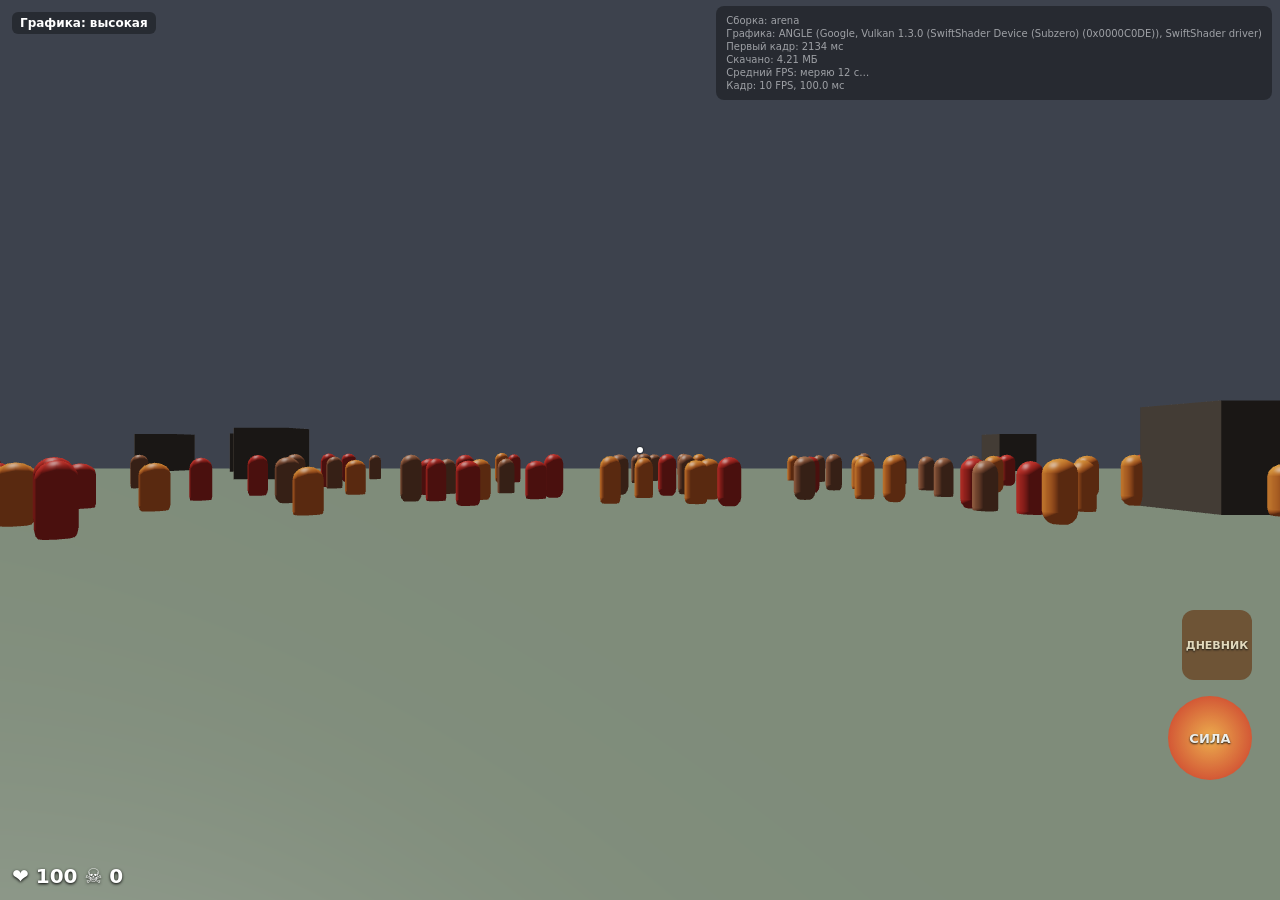
==== arena/index.html @ 516313f3 "build 11272225" ====
<!doctype html>
<html lang="ru">
<head>
<meta charset="utf-8">
<meta name="robots" content="noindex,nofollow">
<meta name="viewport" content="width=device-width,initial-scale=1,maximum-scale=1,user-scalable=no">
<title>GEngine · arena</title>
<link rel="stylesheet" href="../harness.css?b=11272225">
<script src="arena-ui.js?b=11272225"></script><script src="journal.js?b=11272225"></script><script src="course-ui.js?b=11272225"></script>
</head>
<body data-variant="arena">
<canvas id="bevy" tabindex="0"></canvas>
<div id="splash"><div class="logo">GEngine</div><div class="bar"><div></div></div></div>
<div id="panel"><div class="rows"></div><button id="copy">Скопировать результат</button></div>
<div id="error" class="hidden"><div class="msg"></div><button id="restart">Перезапустить</button></div>
<script type="module">
  import { fetchWithProgress } from "../harness.js?b=11272225";
  import init from "./arena.js?b=11272225";
  // Сборка Bevy после старта бросает исключение-«выход из цикла» winit — это норма.
  init({ module_or_path: fetchWithProgress("./arena_bg.wasm?b=11272225") }).catch((e) => {
    if (!String(e).includes("Using exceptions for control flow")) throw e;
  });
</script>
</body>
</html>
---- harness.css ----
html, body { margin: 0; height: 100%; background: #1e2128; color: #eee; font: 14px system-ui, sans-serif; overflow: hidden; }
canvas { display: block; width: 100%; height: 100%; outline: none; touch-action: none; }
#splash { position: fixed; inset: 0; display: flex; flex-direction: column; align-items: center; justify-content: center; gap: 16px; background: #1e2128; transition: opacity .3s; }
#splash.hidden { opacity: 0; pointer-events: none; }
#splash .logo { font-size: 28px; font-weight: 700; letter-spacing: .04em; }
#splash .bar { width: 220px; height: 6px; background: #333a46; border-radius: 3px; overflow: hidden; }
#splash .bar > div { width: 0; height: 100%; background: #6fa8ff; transition: width .15s; }
#panel { position: fixed; right: 8px; bottom: 8px; max-width: 70vw; padding: 8px 10px; background: rgba(0,0,0,.65); border-radius: 8px; font-size: 12px; line-height: 1.5; }
#panel.done { outline: 2px solid #5fcf7a; }
#panel button, #error button { margin-top: 6px; padding: 6px 10px; border: 0; border-radius: 6px; background: #6fa8ff; color: #111; font-weight: 600; }
#error { position: fixed; inset: 0; display: flex; flex-direction: column; align-items: center; justify-content: center; gap: 12px; padding: 24px; background: rgba(20,10,10,.92); text-align: center; }
#error.hidden { display: none; }
#error .msg { max-width: 640px; font-family: monospace; white-space: pre-wrap; }
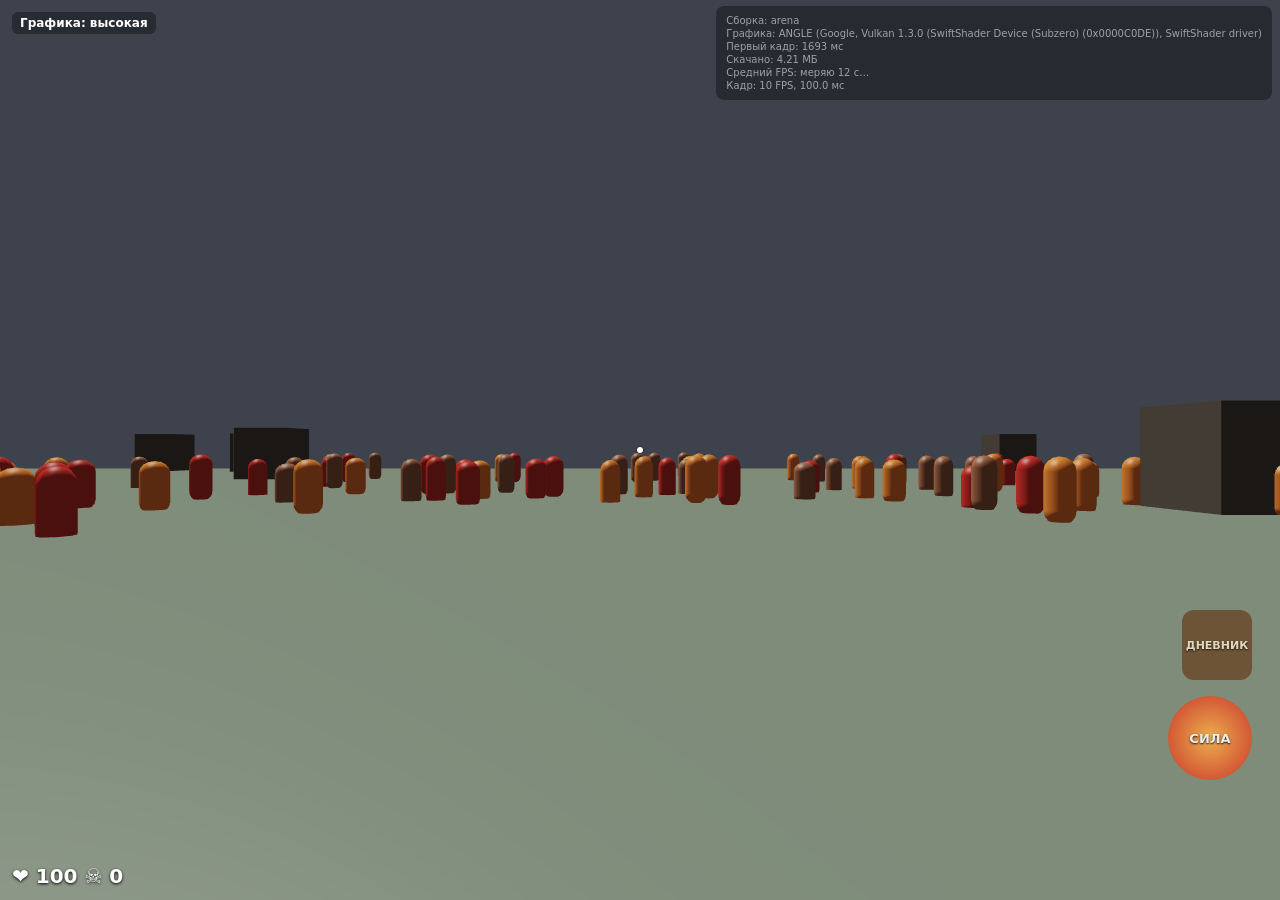
==== commit 5b9b5c68: "build 11272305" ====
--- a/arena/index.html
+++ b/arena/index.html
@@ -5,8 +5,8 @@
 <meta name="robots" content="noindex,nofollow">
 <meta name="viewport" content="width=device-width,initial-scale=1,maximum-scale=1,user-scalable=no">
 <title>GEngine · arena</title>
-<link rel="stylesheet" href="../harness.css?b=11272225">
-<script src="arena-ui.js?b=11272225"></script><script src="journal.js?b=11272225"></script><script src="course-ui.js?b=11272225"></script>
+<link rel="stylesheet" href="../harness.css?b=11272305">
+<script src="arena-ui.js?b=11272305"></script><script src="journal.js?b=11272305"></script><script src="course-ui.js?b=11272305"></script>
 </head>
 <body data-variant="arena">
 <canvas id="bevy" tabindex="0"></canvas>
@@ -14,10 +14,10 @@
 <div id="panel"><div class="rows"></div><button id="copy">Скопировать результат</button></div>
 <div id="error" class="hidden"><div class="msg"></div><button id="restart">Перезапустить</button></div>
 <script type="module">
-  import { fetchWithProgress } from "../harness.js?b=11272225";
-  import init from "./arena.js?b=11272225";
+  import { fetchWithProgress } from "../harness.js?b=11272305";
+  import init from "./arena.js?b=11272305";
   // Сборка Bevy после старта бросает исключение-«выход из цикла» winit — это норма.
-  init({ module_or_path: fetchWithProgress("./arena_bg.wasm?b=11272225") }).catch((e) => {
+  init({ module_or_path: fetchWithProgress("./arena_bg.wasm?b=11272305") }).catch((e) => {
     if (!String(e).includes("Using exceptions for control flow")) throw e;
   });
 </script>
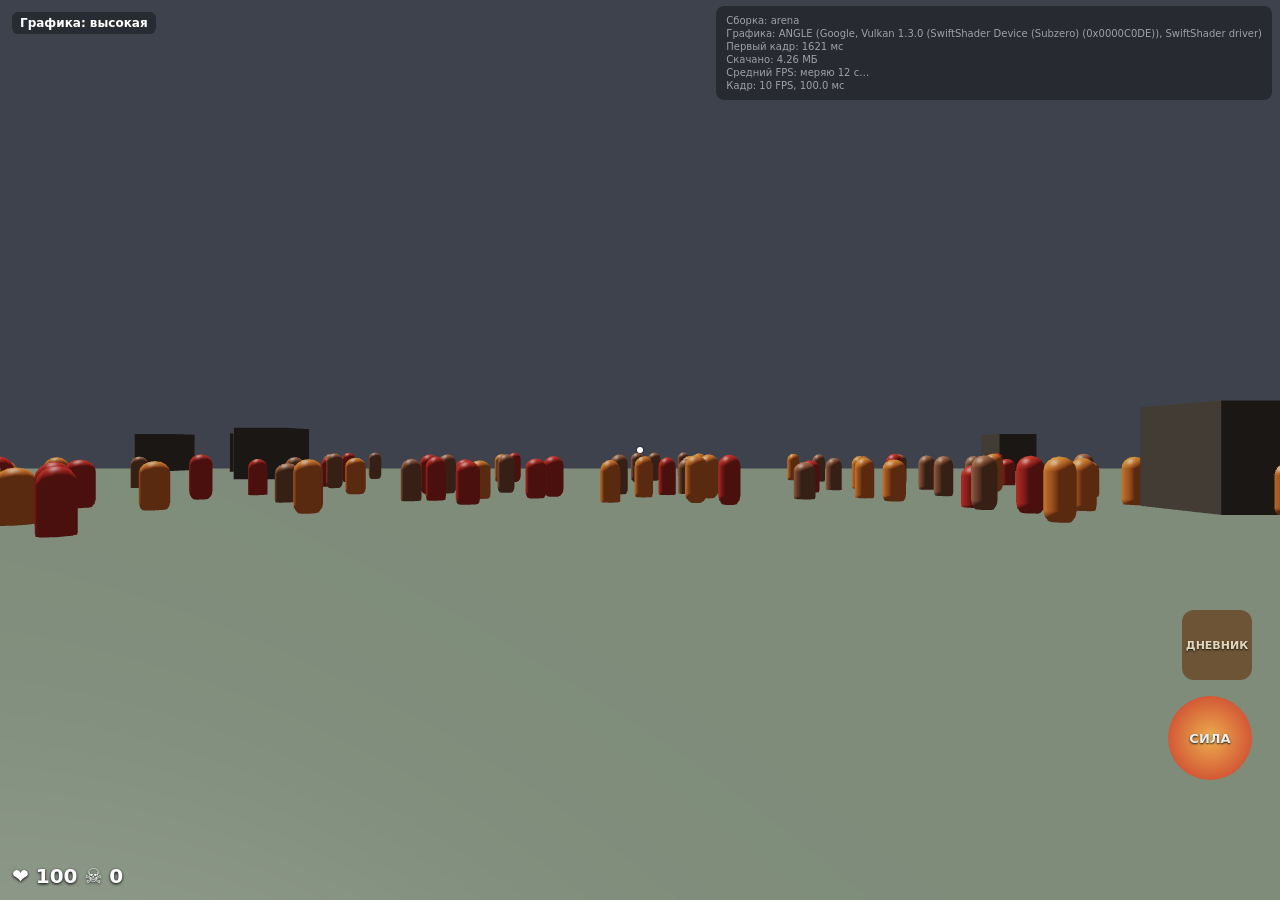
==== commit 9b8b1969: "build 11272343" ====
--- a/arena/index.html
+++ b/arena/index.html
@@ -5,8 +5,8 @@
 <meta name="robots" content="noindex,nofollow">
 <meta name="viewport" content="width=device-width,initial-scale=1,maximum-scale=1,user-scalable=no">
 <title>GEngine · arena</title>
-<link rel="stylesheet" href="../harness.css?b=11272305">
-<script src="arena-ui.js?b=11272305"></script><script src="journal.js?b=11272305"></script><script src="course-ui.js?b=11272305"></script>
+<link rel="stylesheet" href="../harness.css?b=11272343">
+<script src="arena-ui.js?b=11272343"></script><script src="journal.js?b=11272343"></script><script src="course-ui.js?b=11272343"></script>
 </head>
 <body data-variant="arena">
 <canvas id="bevy" tabindex="0"></canvas>
@@ -14,10 +14,10 @@
 <div id="panel"><div class="rows"></div><button id="copy">Скопировать результат</button></div>
 <div id="error" class="hidden"><div class="msg"></div><button id="restart">Перезапустить</button></div>
 <script type="module">
-  import { fetchWithProgress } from "../harness.js?b=11272305";
-  import init from "./arena.js?b=11272305";
+  import { fetchWithProgress } from "../harness.js?b=11272343";
+  import init from "./arena.js?b=11272343";
   // Сборка Bevy после старта бросает исключение-«выход из цикла» winit — это норма.
-  init({ module_or_path: fetchWithProgress("./arena_bg.wasm?b=11272305") }).catch((e) => {
+  init({ module_or_path: fetchWithProgress("./arena_bg.wasm?b=11272343") }).catch((e) => {
     if (!String(e).includes("Using exceptions for control flow")) throw e;
   });
 </script>
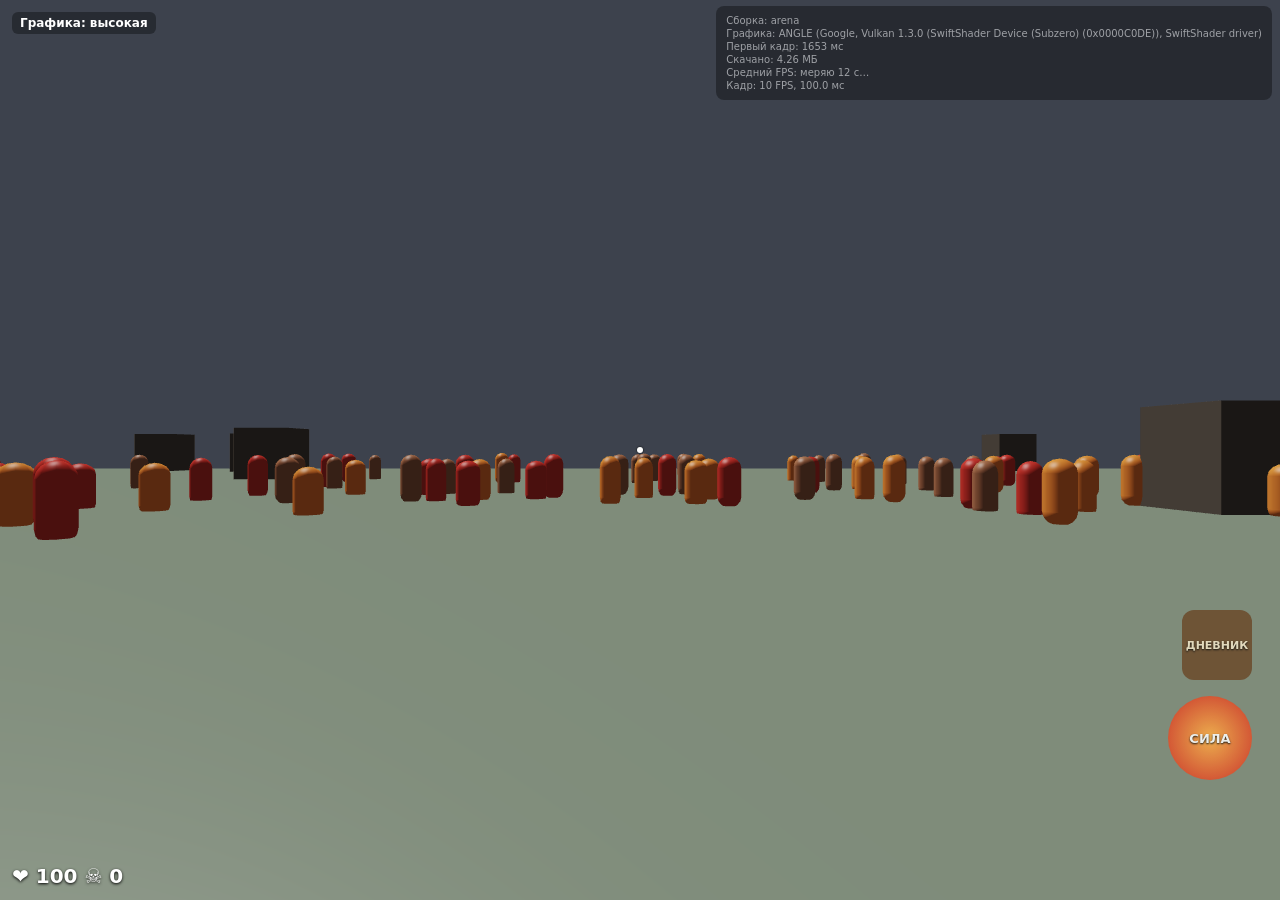
==== commit e6f21b2d: "build 11280026" ====
--- a/arena/index.html
+++ b/arena/index.html
@@ -5,8 +5,8 @@
 <meta name="robots" content="noindex,nofollow">
 <meta name="viewport" content="width=device-width,initial-scale=1,maximum-scale=1,user-scalable=no">
 <title>GEngine · arena</title>
-<link rel="stylesheet" href="../harness.css?b=11272343">
-<script src="arena-ui.js?b=11272343"></script><script src="journal.js?b=11272343"></script><script src="course-ui.js?b=11272343"></script>
+<link rel="stylesheet" href="../harness.css?b=11280026">
+<script src="arena-ui.js?b=11280026"></script><script src="journal.js?b=11280026"></script><script src="course-ui.js?b=11280026"></script>
 </head>
 <body data-variant="arena">
 <canvas id="bevy" tabindex="0"></canvas>
@@ -14,10 +14,10 @@
 <div id="panel"><div class="rows"></div><button id="copy">Скопировать результат</button></div>
 <div id="error" class="hidden"><div class="msg"></div><button id="restart">Перезапустить</button></div>
 <script type="module">
-  import { fetchWithProgress } from "../harness.js?b=11272343";
-  import init from "./arena.js?b=11272343";
+  import { fetchWithProgress } from "../harness.js?b=11280026";
+  import init from "./arena.js?b=11280026";
   // Сборка Bevy после старта бросает исключение-«выход из цикла» winit — это норма.
-  init({ module_or_path: fetchWithProgress("./arena_bg.wasm?b=11272343") }).catch((e) => {
+  init({ module_or_path: fetchWithProgress("./arena_bg.wasm?b=11280026") }).catch((e) => {
     if (!String(e).includes("Using exceptions for control flow")) throw e;
   });
 </script>
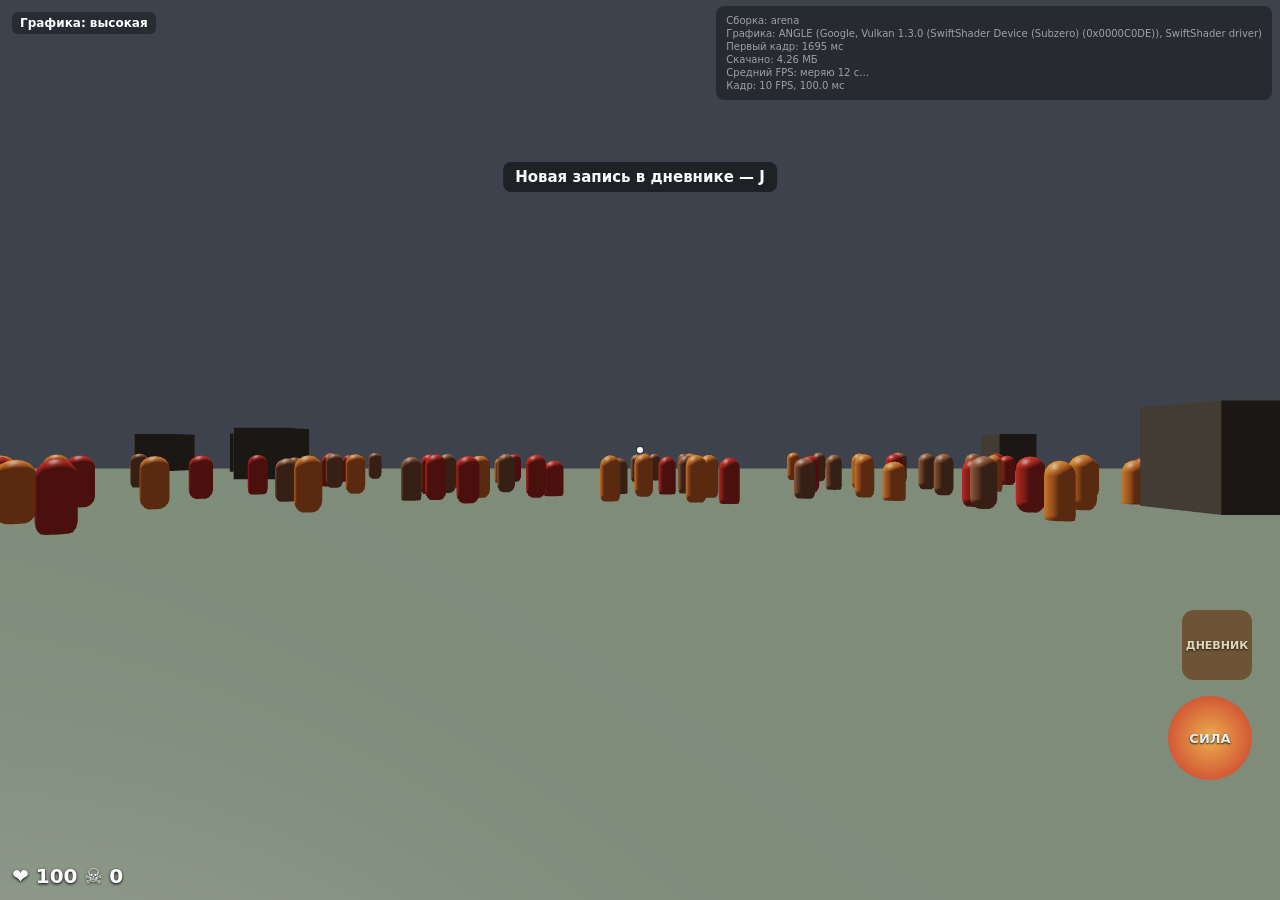
==== commit 18d97718: "build 11280041" ====
--- a/arena/index.html
+++ b/arena/index.html
@@ -5,8 +5,8 @@
 <meta name="robots" content="noindex,nofollow">
 <meta name="viewport" content="width=device-width,initial-scale=1,maximum-scale=1,user-scalable=no">
 <title>GEngine · arena</title>
-<link rel="stylesheet" href="../harness.css?b=11280026">
-<script src="arena-ui.js?b=11280026"></script><script src="journal.js?b=11280026"></script><script src="course-ui.js?b=11280026"></script>
+<link rel="stylesheet" href="../harness.css?b=11280041">
+<script src="arena-ui.js?b=11280041"></script><script src="journal.js?b=11280041"></script><script src="course-ui.js?b=11280041"></script>
 </head>
 <body data-variant="arena">
 <canvas id="bevy" tabindex="0"></canvas>
@@ -14,10 +14,10 @@
 <div id="panel"><div class="rows"></div><button id="copy">Скопировать результат</button></div>
 <div id="error" class="hidden"><div class="msg"></div><button id="restart">Перезапустить</button></div>
 <script type="module">
-  import { fetchWithProgress } from "../harness.js?b=11280026";
-  import init from "./arena.js?b=11280026";
+  import { fetchWithProgress } from "../harness.js?b=11280041";
+  import init from "./arena.js?b=11280041";
   // Сборка Bevy после старта бросает исключение-«выход из цикла» winit — это норма.
-  init({ module_or_path: fetchWithProgress("./arena_bg.wasm?b=11280026") }).catch((e) => {
+  init({ module_or_path: fetchWithProgress("./arena_bg.wasm?b=11280041") }).catch((e) => {
     if (!String(e).includes("Using exceptions for control flow")) throw e;
   });
 </script>
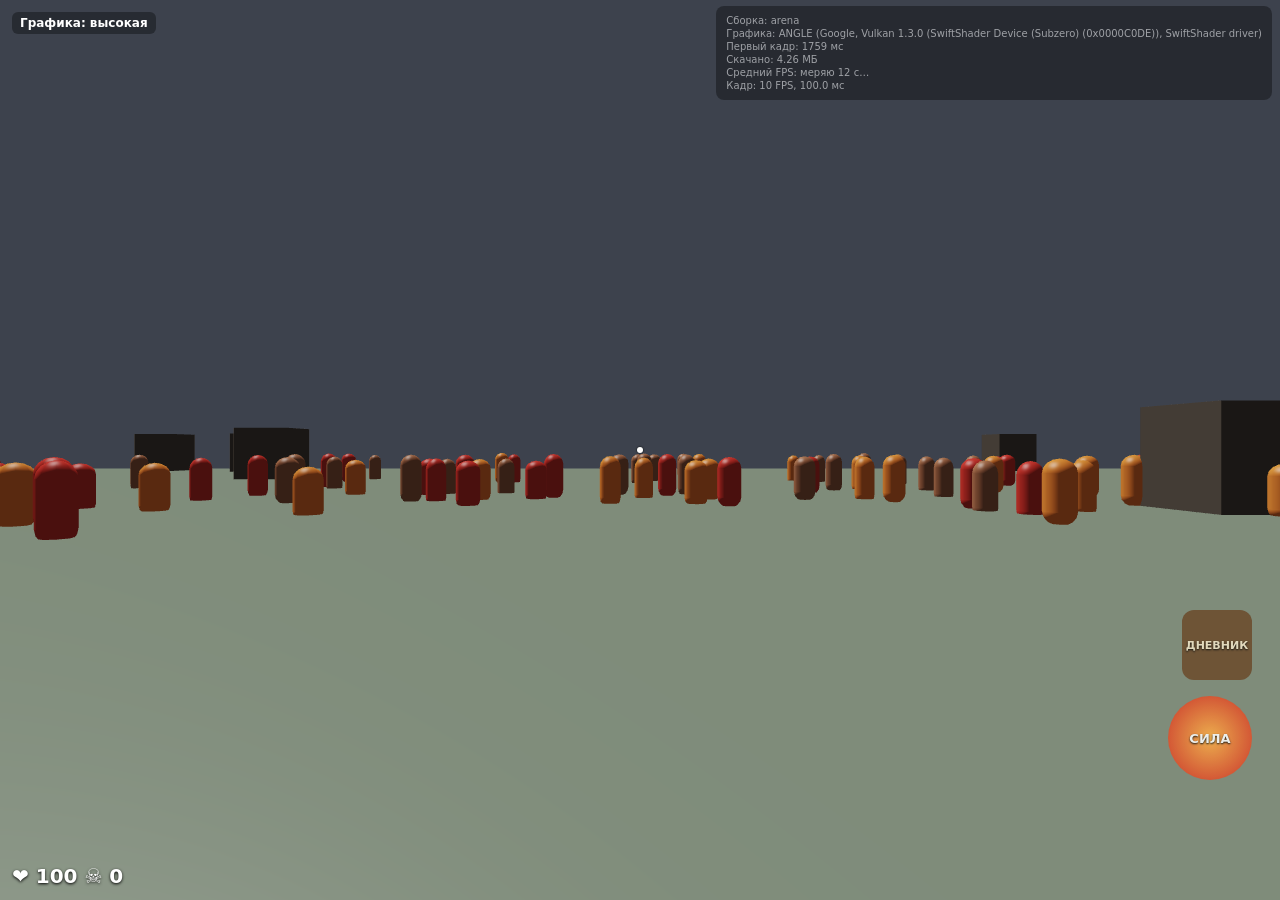
==== commit a778404a: "build 11280105" ====
--- a/arena/index.html
+++ b/arena/index.html
@@ -5,8 +5,8 @@
 <meta name="robots" content="noindex,nofollow">
 <meta name="viewport" content="width=device-width,initial-scale=1,maximum-scale=1,user-scalable=no">
 <title>GEngine · arena</title>
-<link rel="stylesheet" href="../harness.css?b=11280041">
-<script src="arena-ui.js?b=11280041"></script><script src="journal.js?b=11280041"></script><script src="course-ui.js?b=11280041"></script>
+<link rel="stylesheet" href="../harness.css?b=11280105">
+<script src="arena-ui.js?b=11280105"></script><script src="journal.js?b=11280105"></script><script src="course-ui.js?b=11280105"></script>
 </head>
 <body data-variant="arena">
 <canvas id="bevy" tabindex="0"></canvas>
@@ -14,10 +14,10 @@
 <div id="panel"><div class="rows"></div><button id="copy">Скопировать результат</button></div>
 <div id="error" class="hidden"><div class="msg"></div><button id="restart">Перезапустить</button></div>
 <script type="module">
-  import { fetchWithProgress } from "../harness.js?b=11280041";
-  import init from "./arena.js?b=11280041";
+  import { fetchWithProgress } from "../harness.js?b=11280105";
+  import init from "./arena.js?b=11280105";
   // Сборка Bevy после старта бросает исключение-«выход из цикла» winit — это норма.
-  init({ module_or_path: fetchWithProgress("./arena_bg.wasm?b=11280041") }).catch((e) => {
+  init({ module_or_path: fetchWithProgress("./arena_bg.wasm?b=11280105") }).catch((e) => {
     if (!String(e).includes("Using exceptions for control flow")) throw e;
   });
 </script>
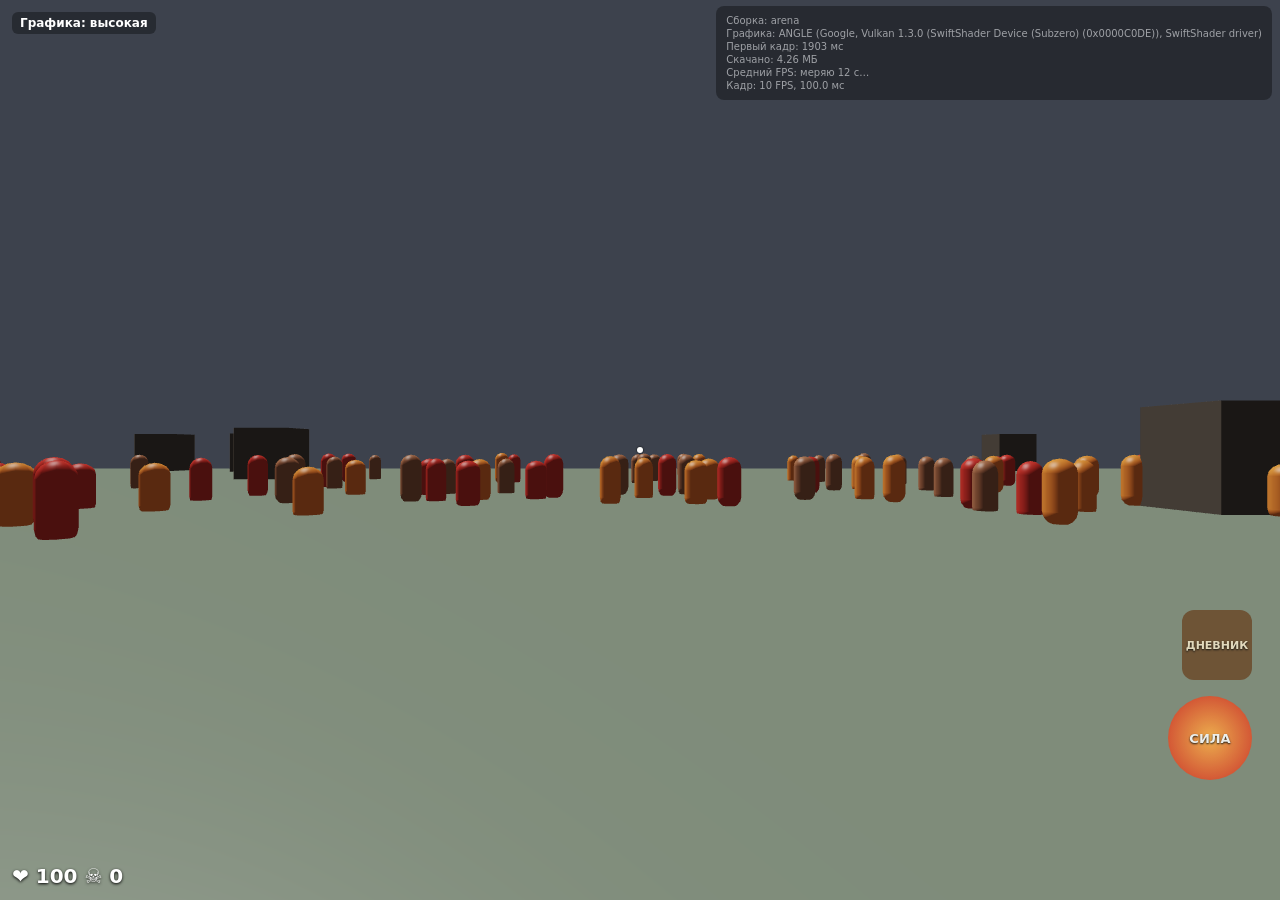
==== commit 2e8c79bc: "build 11280142" ====
--- a/arena/index.html
+++ b/arena/index.html
@@ -5,8 +5,8 @@
 <meta name="robots" content="noindex,nofollow">
 <meta name="viewport" content="width=device-width,initial-scale=1,maximum-scale=1,user-scalable=no">
 <title>GEngine · arena</title>
-<link rel="stylesheet" href="../harness.css?b=11280105">
-<script src="arena-ui.js?b=11280105"></script><script src="journal.js?b=11280105"></script><script src="course-ui.js?b=11280105"></script>
+<link rel="stylesheet" href="../harness.css?b=11280142">
+<script src="arena-ui.js?b=11280142"></script><script src="journal.js?b=11280142"></script><script src="course-ui.js?b=11280142"></script>
 </head>
 <body data-variant="arena">
 <canvas id="bevy" tabindex="0"></canvas>
@@ -14,10 +14,10 @@
 <div id="panel"><div class="rows"></div><button id="copy">Скопировать результат</button></div>
 <div id="error" class="hidden"><div class="msg"></div><button id="restart">Перезапустить</button></div>
 <script type="module">
-  import { fetchWithProgress } from "../harness.js?b=11280105";
-  import init from "./arena.js?b=11280105";
+  import { fetchWithProgress } from "../harness.js?b=11280142";
+  import init from "./arena.js?b=11280142";
   // Сборка Bevy после старта бросает исключение-«выход из цикла» winit — это норма.
-  init({ module_or_path: fetchWithProgress("./arena_bg.wasm?b=11280105") }).catch((e) => {
+  init({ module_or_path: fetchWithProgress("./arena_bg.wasm?b=11280142") }).catch((e) => {
     if (!String(e).includes("Using exceptions for control flow")) throw e;
   });
 </script>
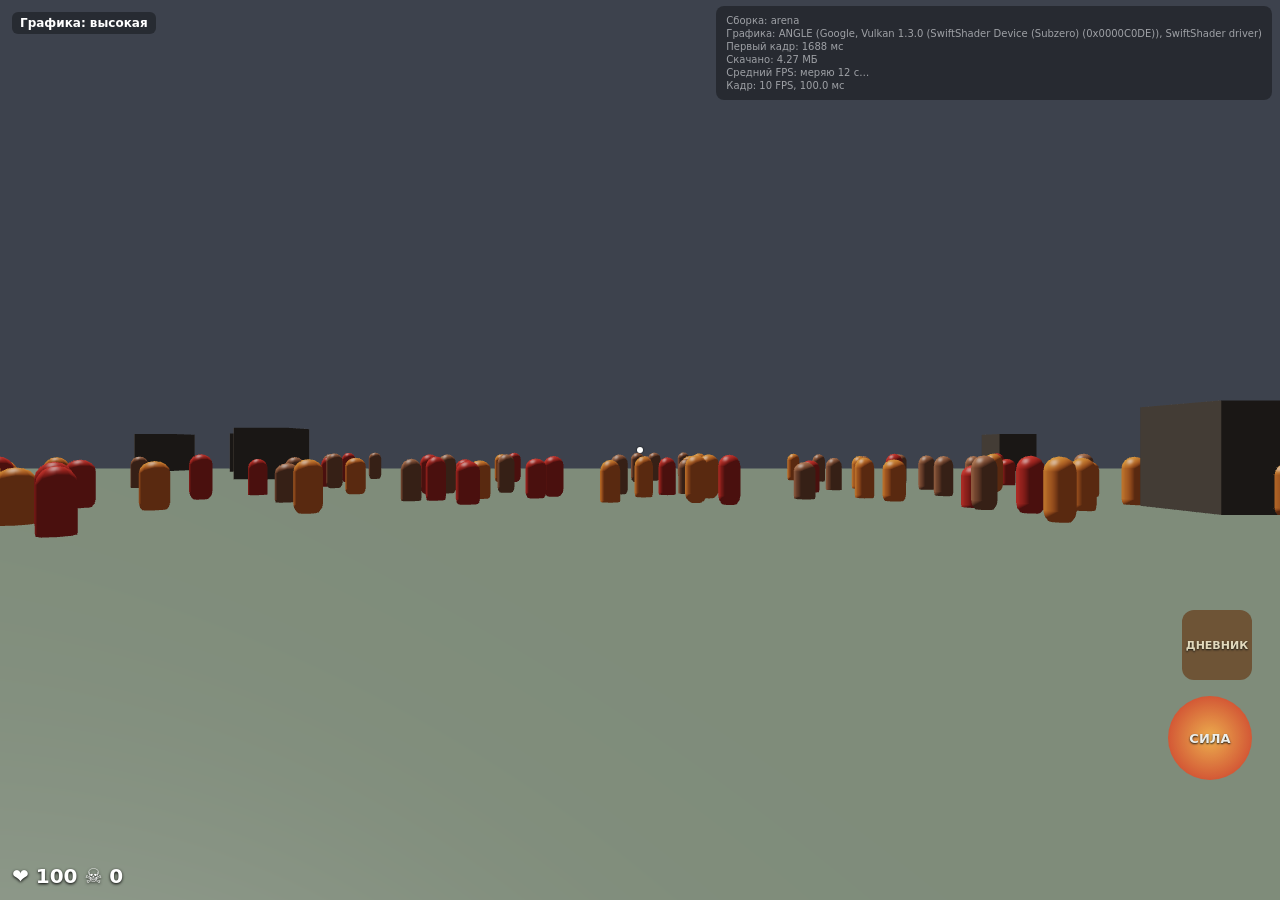
==== commit 842f6d07: "build 11280209" ====
--- a/arena/index.html
+++ b/arena/index.html
@@ -5,8 +5,8 @@
 <meta name="robots" content="noindex,nofollow">
 <meta name="viewport" content="width=device-width,initial-scale=1,maximum-scale=1,user-scalable=no">
 <title>GEngine · arena</title>
-<link rel="stylesheet" href="../harness.css?b=11280142">
-<script src="arena-ui.js?b=11280142"></script><script src="journal.js?b=11280142"></script><script src="course-ui.js?b=11280142"></script>
+<link rel="stylesheet" href="../harness.css?b=11280209">
+<script src="arena-ui.js?b=11280209"></script><script src="journal.js?b=11280209"></script><script src="course-ui.js?b=11280209"></script>
 </head>
 <body data-variant="arena">
 <canvas id="bevy" tabindex="0"></canvas>
@@ -14,10 +14,10 @@
 <div id="panel"><div class="rows"></div><button id="copy">Скопировать результат</button></div>
 <div id="error" class="hidden"><div class="msg"></div><button id="restart">Перезапустить</button></div>
 <script type="module">
-  import { fetchWithProgress } from "../harness.js?b=11280142";
-  import init from "./arena.js?b=11280142";
+  import { fetchWithProgress } from "../harness.js?b=11280209";
+  import init from "./arena.js?b=11280209";
   // Сборка Bevy после старта бросает исключение-«выход из цикла» winit — это норма.
-  init({ module_or_path: fetchWithProgress("./arena_bg.wasm?b=11280142") }).catch((e) => {
+  init({ module_or_path: fetchWithProgress("./arena_bg.wasm?b=11280209") }).catch((e) => {
     if (!String(e).includes("Using exceptions for control flow")) throw e;
   });
 </script>
